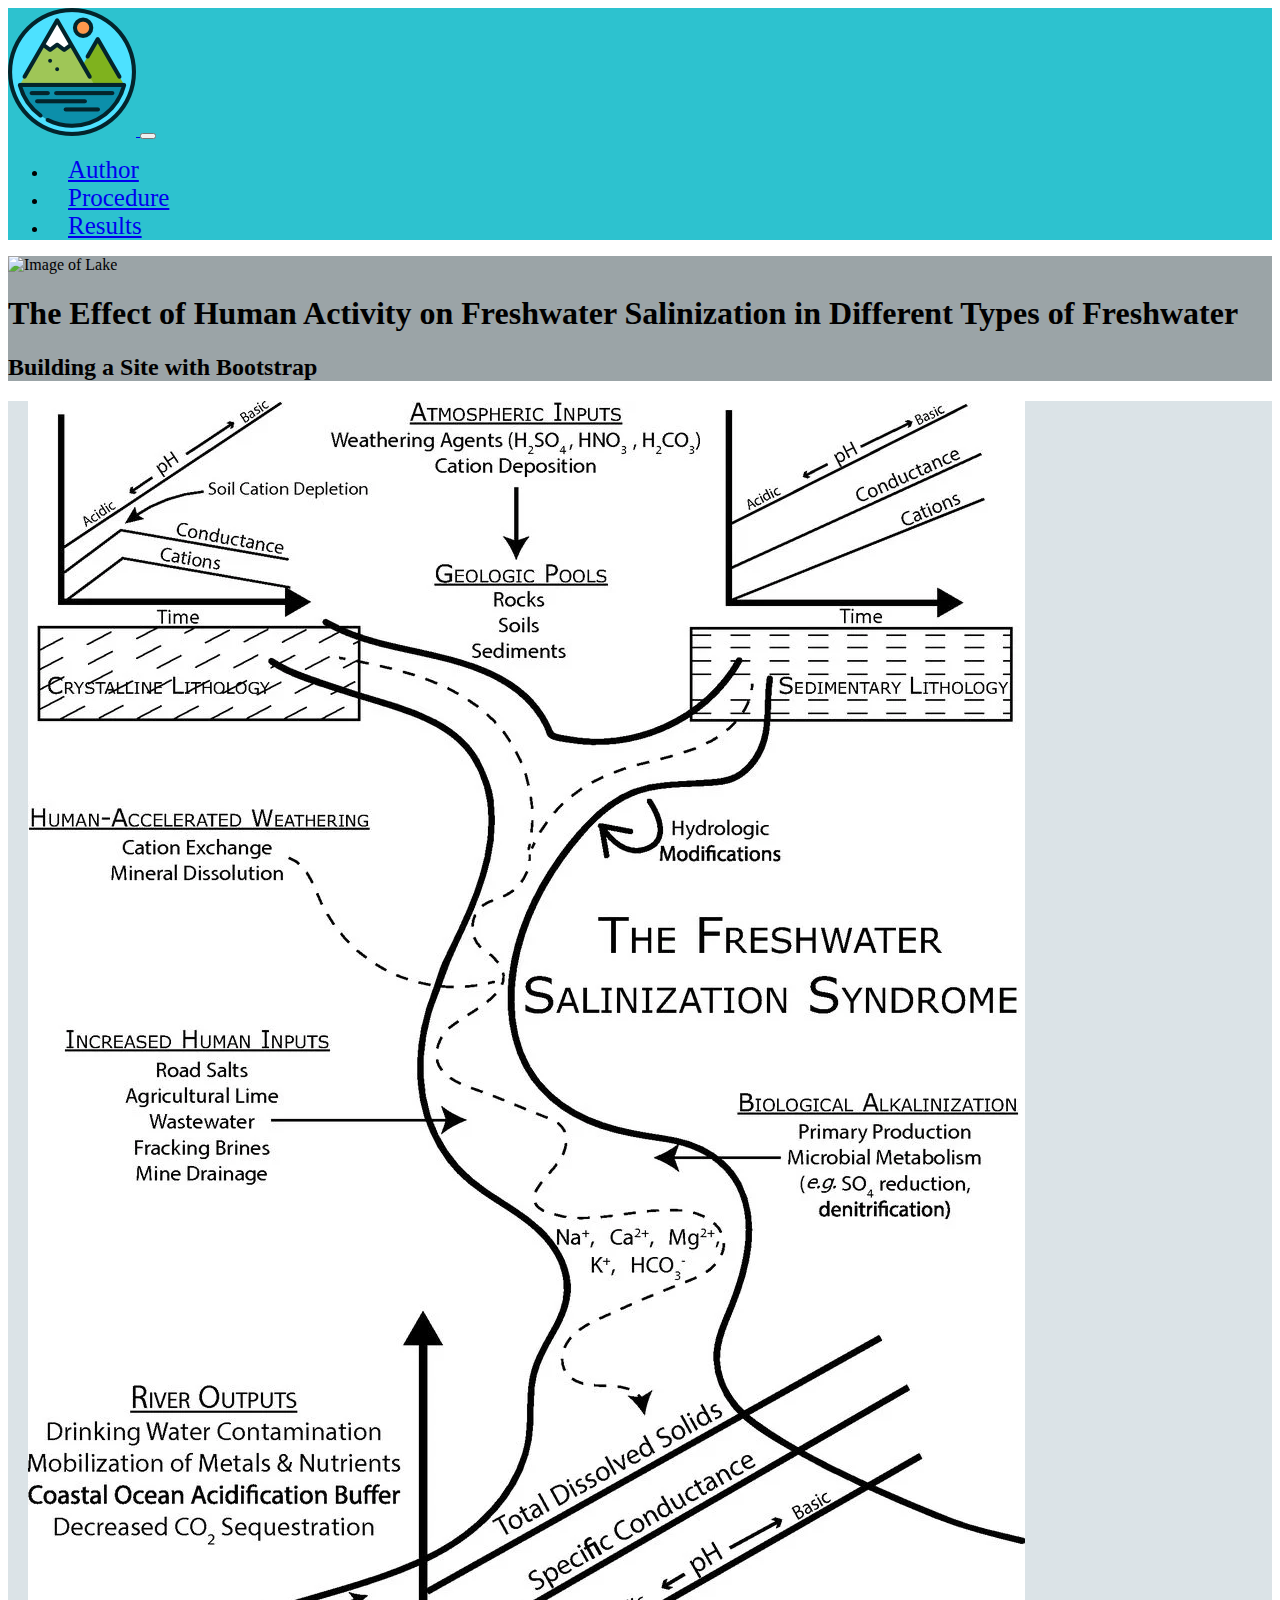
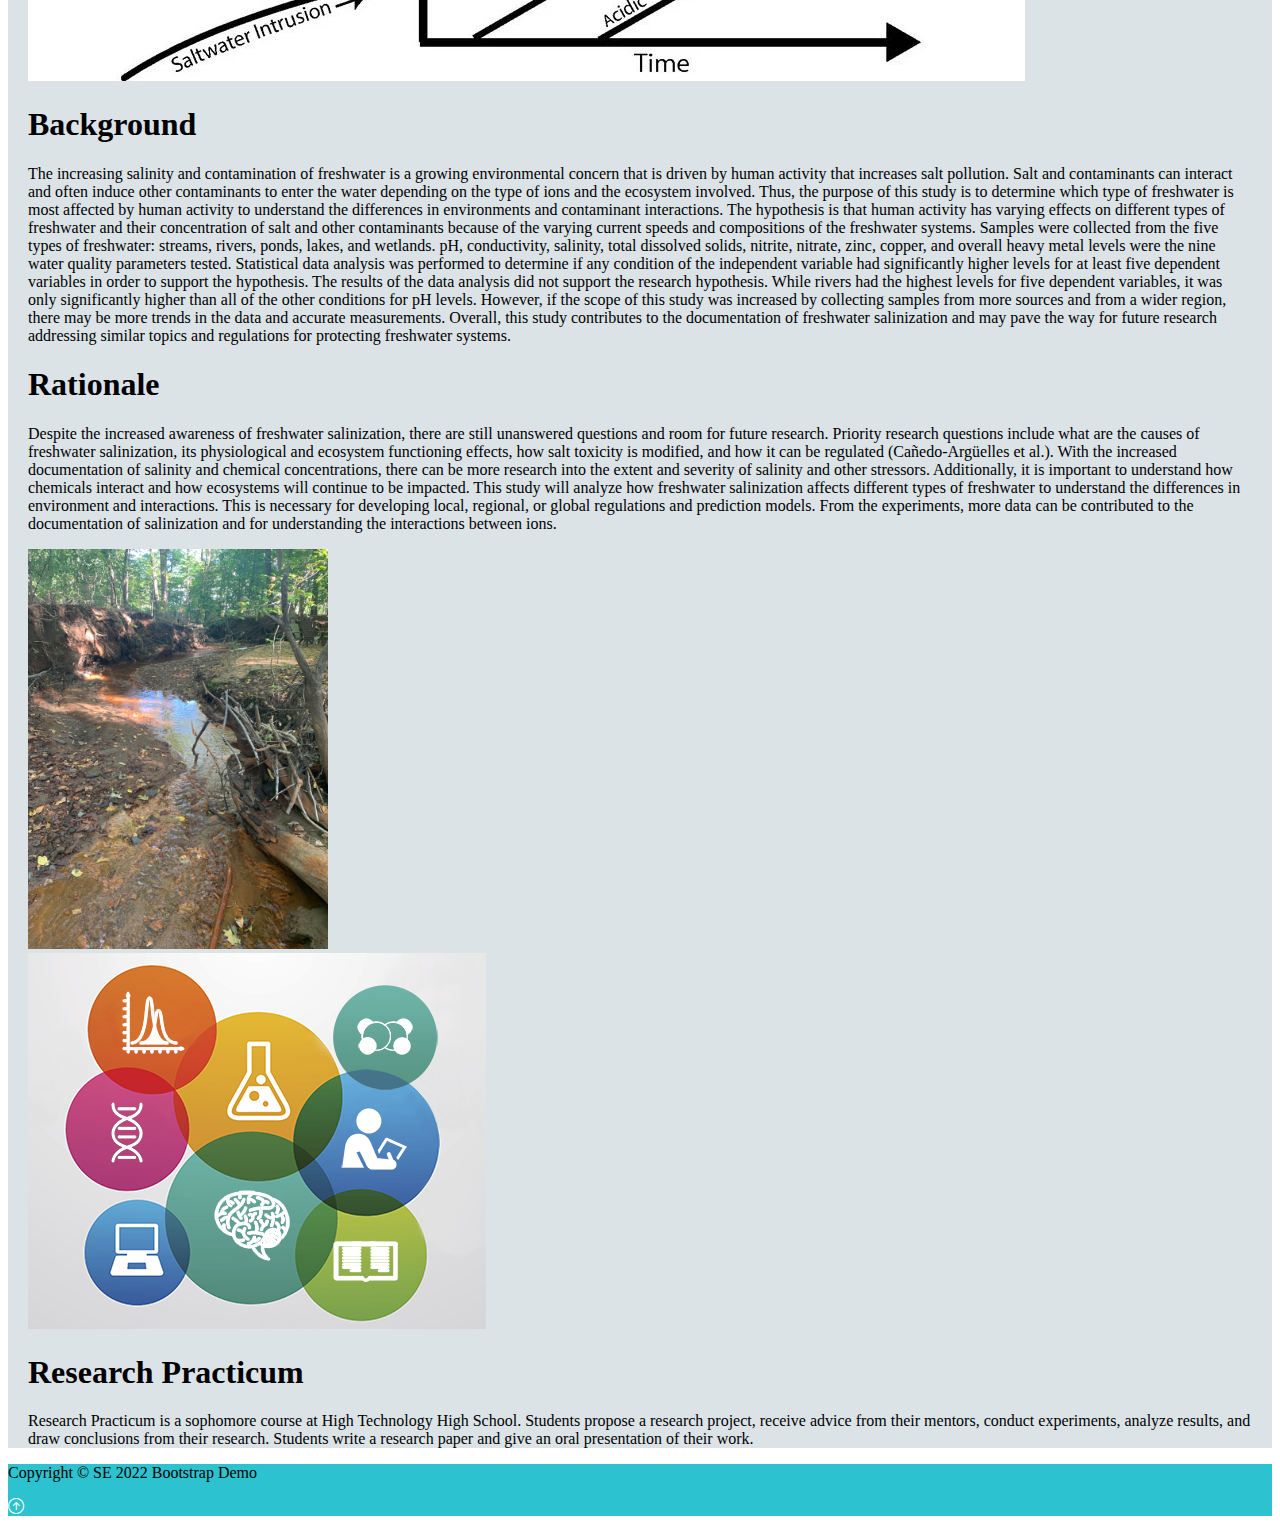
==== index.html @ 0949e7ca "u" ====
<!DOCTYPE html>
<html lang="en">
<head>
    <meta charset="UTF-8">
    <meta http-equiv="X-UA-Compatible" content="IE=edge">
    <meta name="viewport" content="width=device-width, initial-scale=1.0">
    <title>Document</title>
    <link href="https://cdn.jsdelivr.net/npm/bootstrap@5.1.3/dist/css/bootstrap.min.css" rel="stylesheet" 
        integrity="sha384-1BmE4kWBq78iYhFldvKuhfTAU6auU8tT94WrHftjDbrCEXSU1oBoqyl2QvZ6jIW3" crossorigin="anonymous">
    <link rel="stylesheet" href="https://cdn.jsdelivr.net/npm/bootstrap-icons@1.9.1/font/bootstrap-icons.css">
    <link rel="stylesheet" href="style.css">
</head>
<body>
    <nav class="navbar navbar-expand-lg navbar-dark nb-bg-color">
        <div class="container">
            <a href="index.html" class="navbar-brand">
                <img src="img/lakeicon.png" alt="Lake Logo" class="d-inline-block align-text-top w-50">
            </a>

            <!-- Hamburger Menu Button-->
            <button class="navbar-toggler" type="button" data-bs-toggle="collapse" data-bs-target="#navmenu">
                <span class="navbar-toggler-icon"></span>
            </button>

            <!-- Collapsible navbar menu with custom hover underline CSS animation-->
            <div class="collapse navbar-collapse" id="navmenu">
                <!-- Links to hamburger menu button-->
                <ul class="navbar-nav ms-auto">
                    <li class="nav-item">
                        <a href="author.html" class="nav-link hover-underline-animation" id="nbMenuItem">Author</a>
                    </li>
                    <li class="nav-item">
                        <a href="procedure.html" class="nav-link hover-underline-animation" id="nbMenuItem">Procedure</a>
                    </li>
                    <li class="nav-item">
                        <a href="results.html" class="nav-link hover-underline-animation" id="nbMenuItem">Results</a>
                    </li>
                </ul>
            </div>
        </div>
    </nav>

    <!-- Showcase -->
    <section class="showcase text-light p-2 text-center">
        <div class="container">
            <div class="row">
                <div class="col-lg-6 p-0 d-flex align-items-center">
                    <img class="img-fluid w-75" src="img/HomePageImage.jpg" alt="Image of Lake">
                </div>
                <div class="col-lg-6 p-0 d-flex align-items-center">
                    <div class="container">
                        <h1 class="display-4">The Effect of Human Activity on Freshwater Salinization in Different Types of Freshwater</h1>
                        <h2>Building a Site with Bootstrap</h2>
                    </div>
                </div>
            </div>
        </div>
    </section>

    <!--Overview-->
    <section class="overview text-dark p-2 text-left">
        <div class="container">
            <div class="row">
                <div class="col-lg-4 p-3 d-flex align-items-center">
                    <img class="img-fluid" id="ovPadLeft" src="img/backgroundsection.jpg" alt="Freshwater Salinization Figure"> 
                </div>
                <div class="col-lg-8 p-3">
                    <h1 class="pad-right" id="ovPadLeft">Background</h1>
                    <p class="lead overview-font pad-right" id="ovPadLeft">The increasing salinity and contamination of freshwater is a growing environmental concern that is driven by human activity that increases salt pollution. Salt and contaminants can interact and often induce other contaminants to enter the water depending on the type of ions and the ecosystem involved. Thus, the purpose of this study is to determine which type of freshwater is most affected by human activity to understand the differences in environments and contaminant interactions. The hypothesis is that human activity has varying effects on different types of freshwater and their concentration of salt and other contaminants because of the varying current speeds and compositions of the freshwater systems. Samples were collected from the five types of freshwater: streams, rivers, ponds, lakes, and wetlands. pH, conductivity, salinity, total dissolved solids, nitrite, nitrate, zinc, copper, and overall heavy metal levels were the nine water quality parameters tested. Statistical data analysis was performed to determine if any condition of the independent variable had significantly higher levels for at least five dependent variables in order to support the hypothesis. The results of the data analysis did not support the research hypothesis. While rivers had the highest levels for five dependent variables, it was only significantly higher than all of the other conditions for pH levels. However, if the scope of this study was increased by collecting samples from more sources and from a wider region, there may be more trends in the data and accurate measurements. Overall, this study contributes to the documentation of freshwater salinization and may pave the way for future research addressing similar topics and regulations for protecting freshwater systems.
                    </p>
                </div>
            </div>
            <div class="row">
                <div class="col-lg-8 p-3">
                    <h1 class="pad-right" id="ovPadLeft">Rationale</h1>
                    <p class="lead overview-font pad-right" id="ovPadLeft">Despite the increased awareness of freshwater salinization, there are still unanswered questions and room for future research. Priority research questions include what are the causes of freshwater salinization, its physiological and ecosystem functioning effects, how salt toxicity is modified, and how it can be regulated (Cañedo-Argüelles et al.). With the increased documentation of salinity and chemical concentrations, there can be more research into the extent and severity of salinity and other stressors. Additionally, it is important to understand how chemicals interact and how ecosystems will continue to be impacted. This study will analyze how freshwater salinization affects different types of freshwater to understand the differences in environment and interactions. This is necessary for developing local, regional, or global regulations and prediction models. From the experiments, more data can be contributed to the documentation of salinization and for understanding the interactions between ions. 
                    </p>
                </div>
                <div class="col-lg-4 p-3 d-flex align-items-center">
                    <img class="img-fluid adjust-height" id="ovPadLeft" src="img/rationalesection.jpg" alt="Image of Stream"> 
                </div>
            </div>
            <div class="row">
                <div class="col-lg-4 p-3 d-flex align-items-center">
                    <img class="img-fluid" id="ovPadLeft" src="img/researchsection.png" alt="Research Image"> 
                </div>
                <div class="col-lg-8 p-3">
                    <h1 class="pad-right" id="ovPadLeft">Research Practicum</h1>
                    <p class="lead overview-font pad-right" id="ovPadLeft">Research Practicum is a sophomore course at High Technology High School. Students propose a research project, receive advice from their mentors, conduct experiments, analyze results, and draw conclusions from their research. Students write a research paper and give an oral presentation of their work. 
                    </p>
                </div>
            </div>
        </div>
    </section>

    <!--Footer (Requires BootStrap Icon CSS)-->
    <footer class="p-5 footer text-light text-center position-relative">
        <div class="container">
            <p class="lead">Copyright &copy; SE 2022 Bootstrap Demo</p>
            <a href="#" class="position-absolute bottom-0 end-0 p-5">
                <i class="bi bi-arrow-up-circle h2 icon-white"></i>
            </a>
        </div>
    </footer>

    <script src="https://cdn.jsdelivr.net/npm/bootstrap@5.1.3/dist/js/bootstrap.bundle.min.js" 
        integrity="sha384-ka7Sk0Gln4gmtz2MlQnikT1wXgYsOg+OMhuP+IlRH9sENBO0LRn5q+8nbTov4+1p" 
        crossorigin="anonymous"></script>
</body>
</html>
---- style.css ----
/*--------- Class CSS --------- */
.adjust-height {
    max-height: 400px;
}

.procedure-font{
    font-size: 1.1rem;
    font-weight: 300;
}

.procedure-header{
    color: rgb(82,81,81);
}

.procedure{
    background-color: #dbe3e7;
}

.pad-right{
    padding-right: 20px;
}

.about-author{
    color: rgb(82,81,81);
}

.author{
    background-color: #dbe3e7;
}

.footer{
    background-color:#2DC2CF;
}

.icon-white{
    color: #FFF;
}

.overview{
    background-color: #dbe3e7;
}

.showcase{
    background-color: #9ba4a7;
}

.nb-bg-color{
    background-color: #2DC2CF;
}


/*--------- ID CSS --------- */

a#nbMenuItem {
    font-size: 25px;
    padding-right: 20px;
    padding-left: 20px;
}

div#about{
    width: 400px;
    margin: auto;
}

h1#ovPadLeft{
    padding-left: 20px;
}

p#ovPadLeft{
    padding-left: 20px;
}

img#ovPadLeft{
    padding-left: 20px;
}

/* ------- Media Queries --------- */
@media only screen and (max-width: 992px) {
    img {
        max-height: 400px;
    }
}

/* -----------------Underline Animation CSS -----------------*/
.hover-underline-animation {
    display: inline-block;
    position: relative;
    /*color: #0087ca;*/
  }
  
.hover-underline-animation:after {
    content: '';
    position: absolute;
    width: 100%;
    transform: scaleX(0);
    height: 2px;
    bottom: 0;
    left: 0;
    background-color: #eae6e6;
    /*transform-origin: bottom right;*/
    transition: transform 0.35s ease-out;
}
  
.hover-underline-animation:hover:after {
    transform: scaleX(1);
    /*transform-origin: bottom left;*/
}
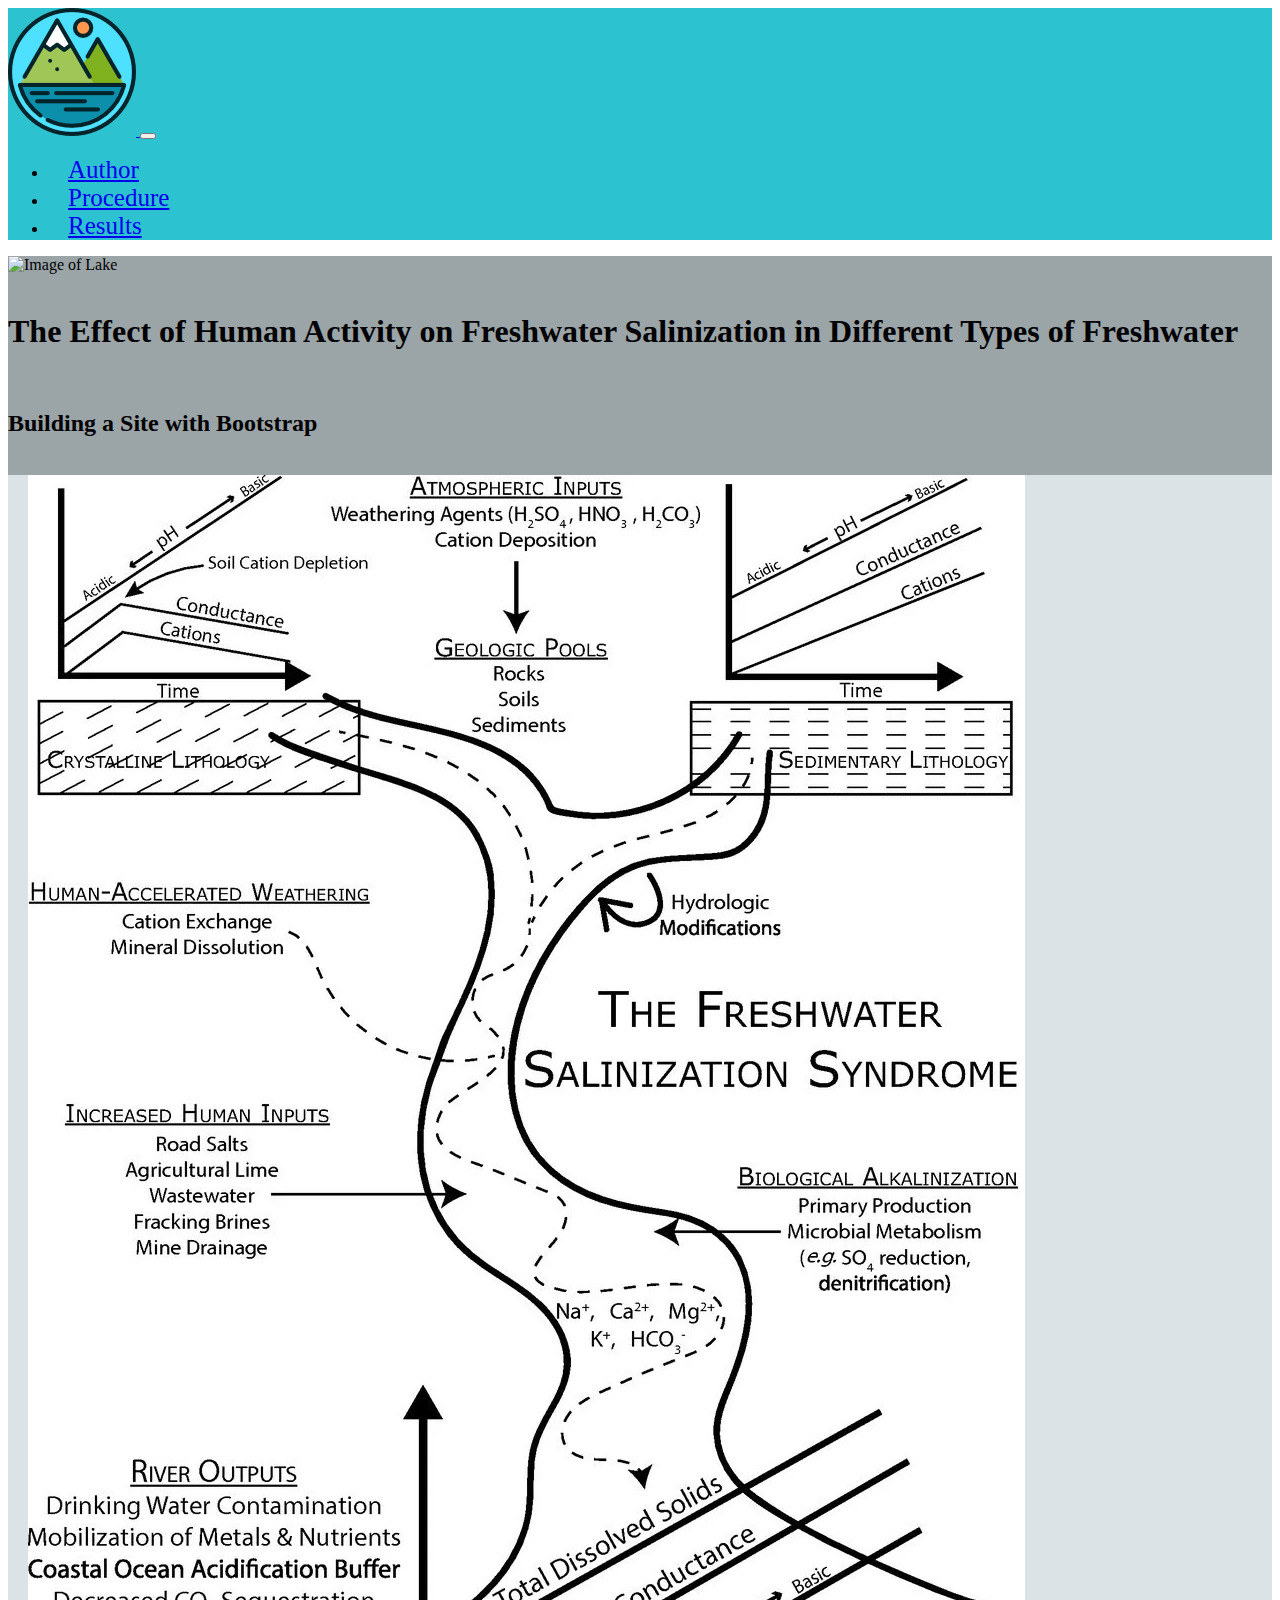
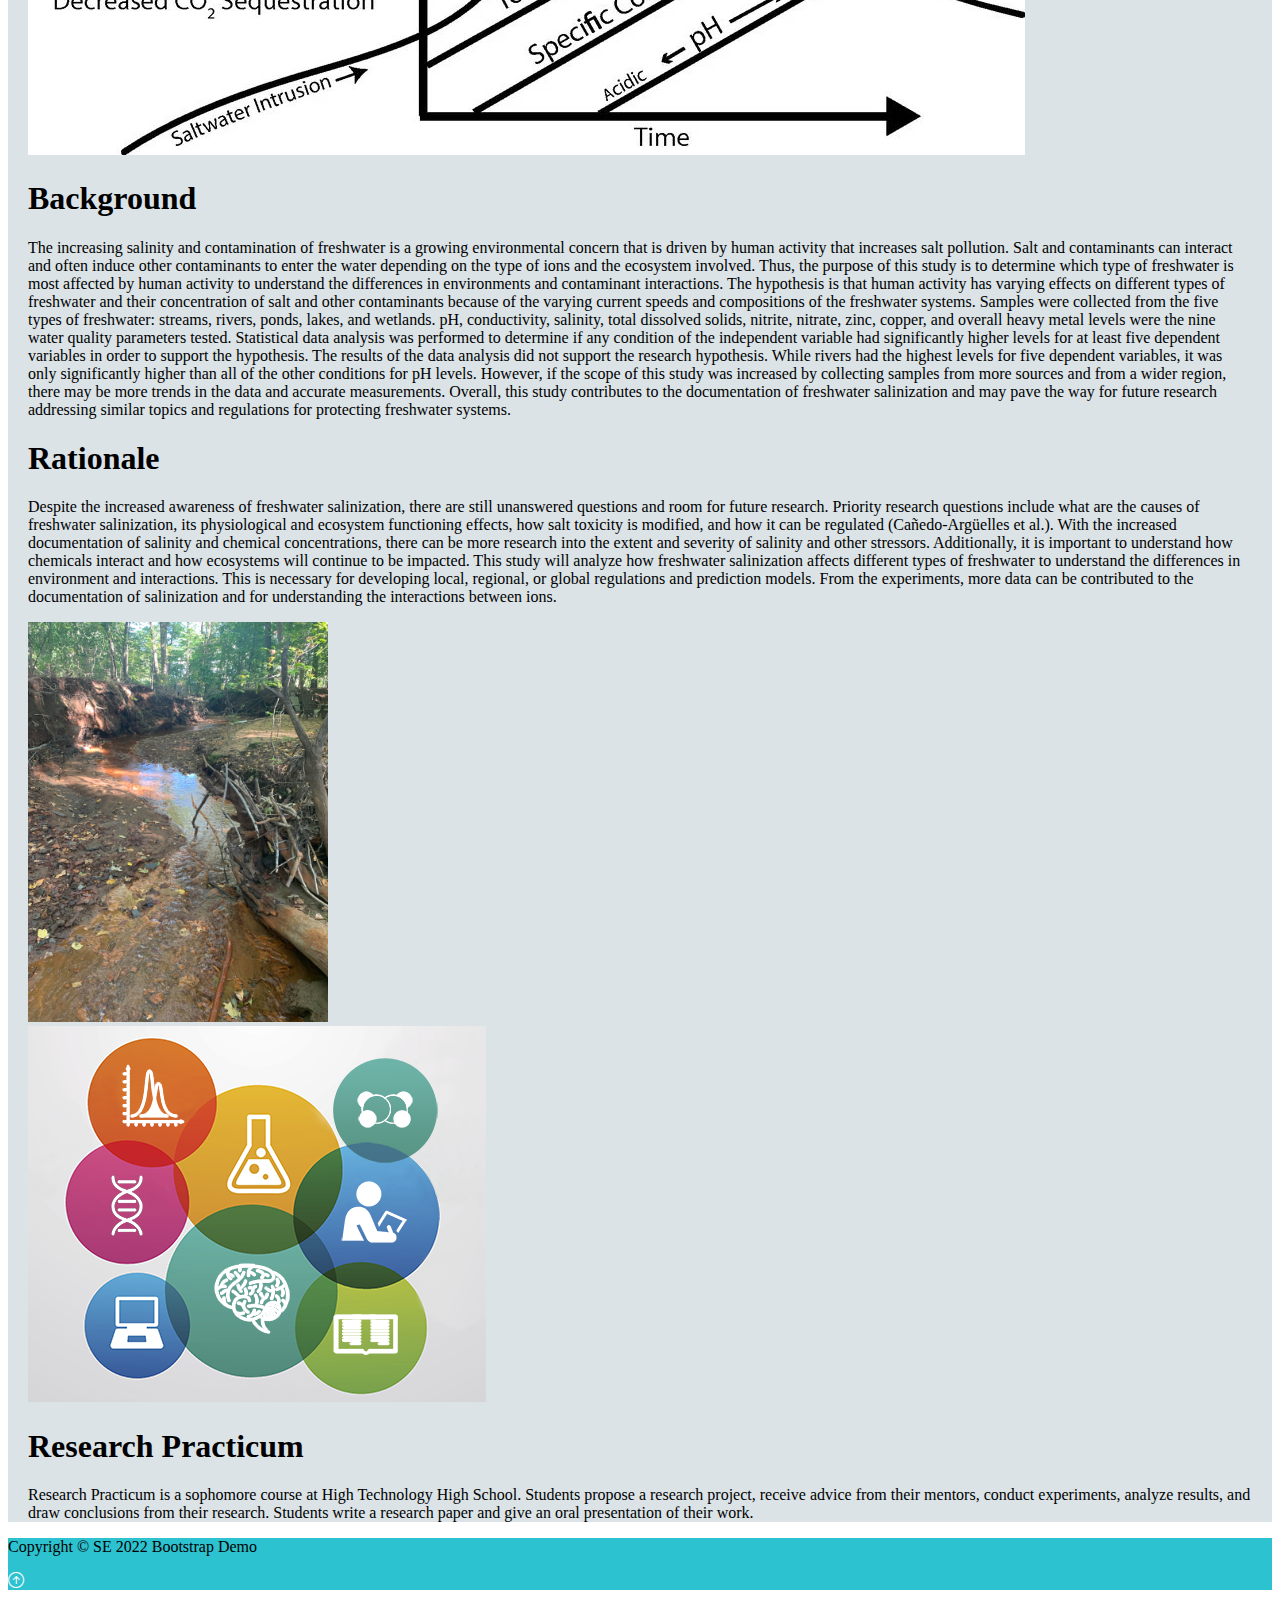
==== commit 89aaa3a5: "a" ====
--- a/index.html
+++ b/index.html
@@ -4,7 +4,7 @@
     <meta charset="UTF-8">
     <meta http-equiv="X-UA-Compatible" content="IE=edge">
     <meta name="viewport" content="width=device-width, initial-scale=1.0">
-    <title>Document</title>
+    <title>Emma Luo - Research Project</title>
     <link href="https://cdn.jsdelivr.net/npm/bootstrap@5.1.3/dist/css/bootstrap.min.css" rel="stylesheet" 
         integrity="sha384-1BmE4kWBq78iYhFldvKuhfTAU6auU8tT94WrHftjDbrCEXSU1oBoqyl2QvZ6jIW3" crossorigin="anonymous">
     <link rel="stylesheet" href="https://cdn.jsdelivr.net/npm/bootstrap-icons@1.9.1/font/bootstrap-icons.css">
@@ -45,12 +45,15 @@
         <div class="container">
             <div class="row">
                 <div class="col-lg-6 p-0 d-flex align-items-center">
-                    <img class="img-fluid w-75" src="img/HomePageImage.jpg" alt="Image of Lake">
+                    <img class="img-fluid" src="img/HomePageImage.jpg" alt="Image of Lake">
                 </div>
                 <div class="col-lg-6 p-0 d-flex align-items-center">
                     <div class="container">
+                        <br>
                         <h1 class="display-4">The Effect of Human Activity on Freshwater Salinization in Different Types of Freshwater</h1>
+                        <br>
                         <h2>Building a Site with Bootstrap</h2>
+                        <br>
                     </div>
                 </div>
             </div>
--- a/style.css
+++ b/style.css
@@ -79,6 +79,7 @@
     img {
         max-height: 400px;
     }
+
 }
 
 /* -----------------Underline Animation CSS -----------------*/
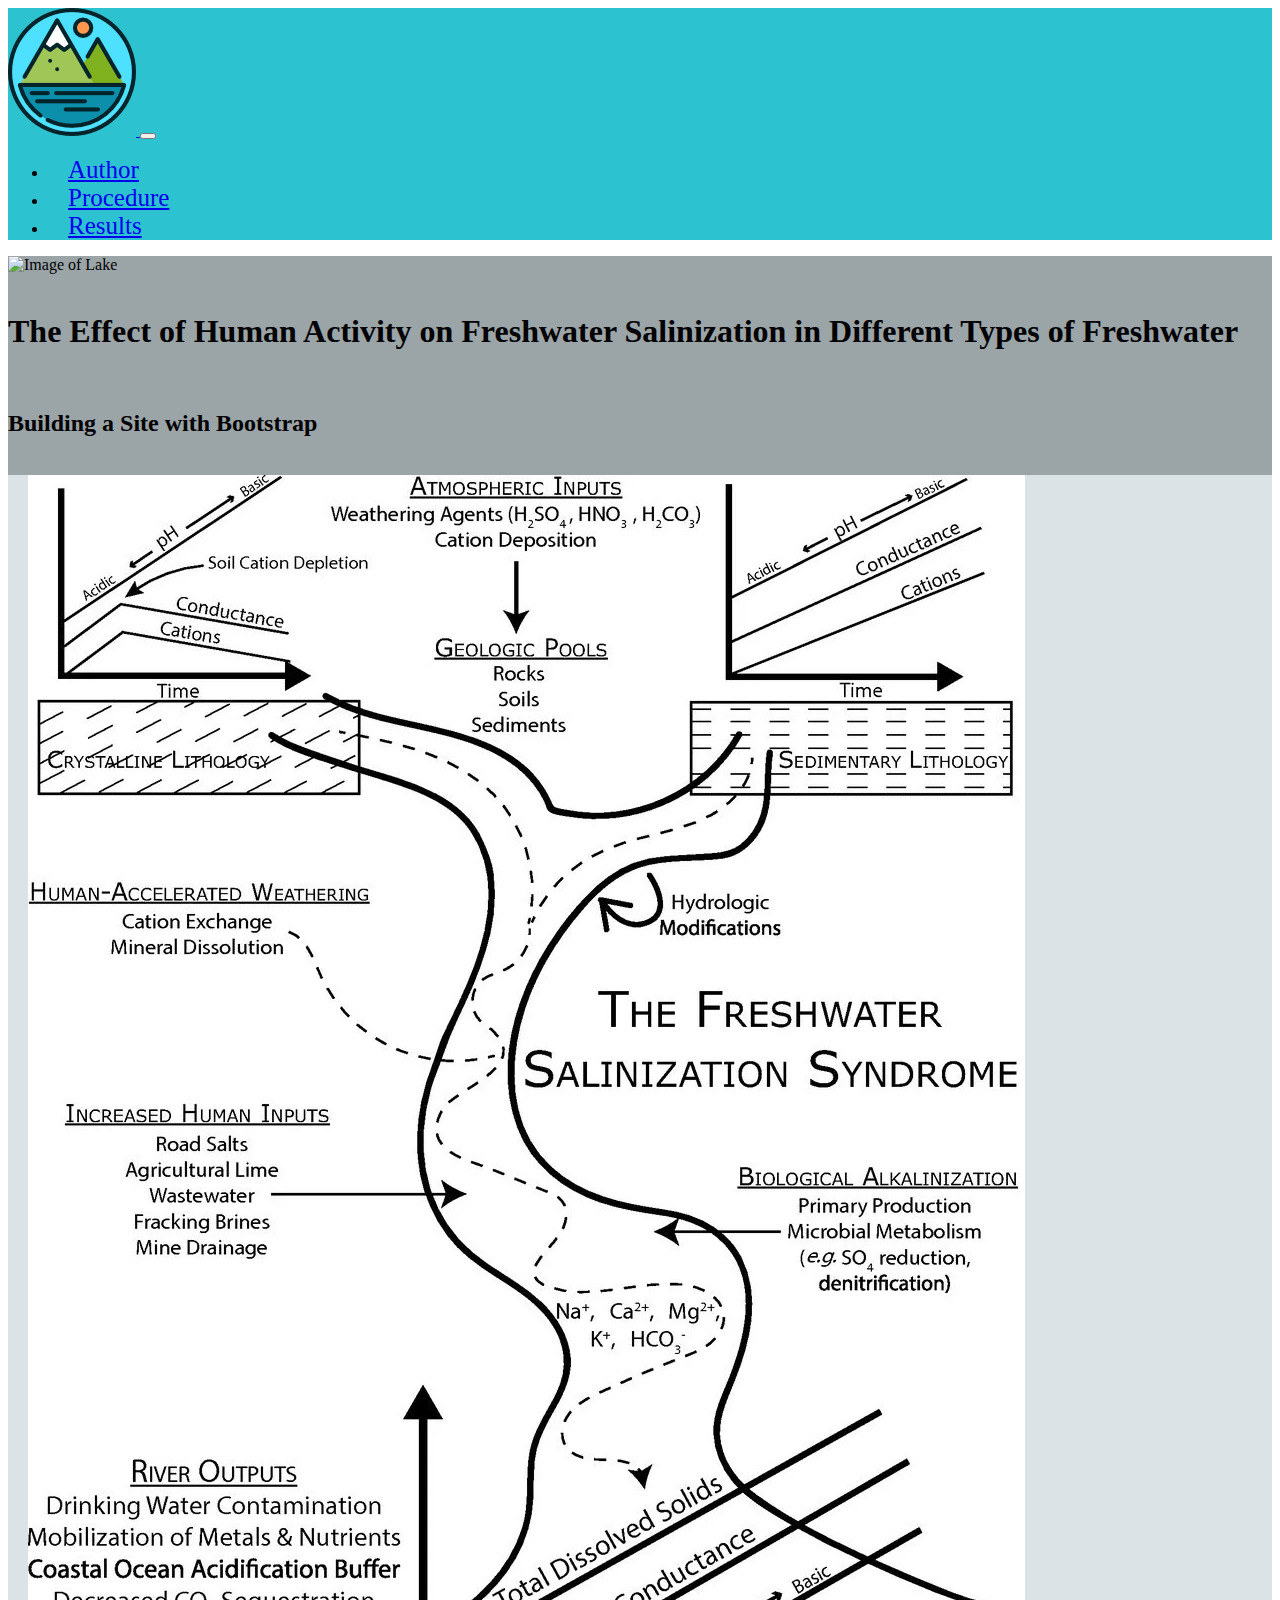
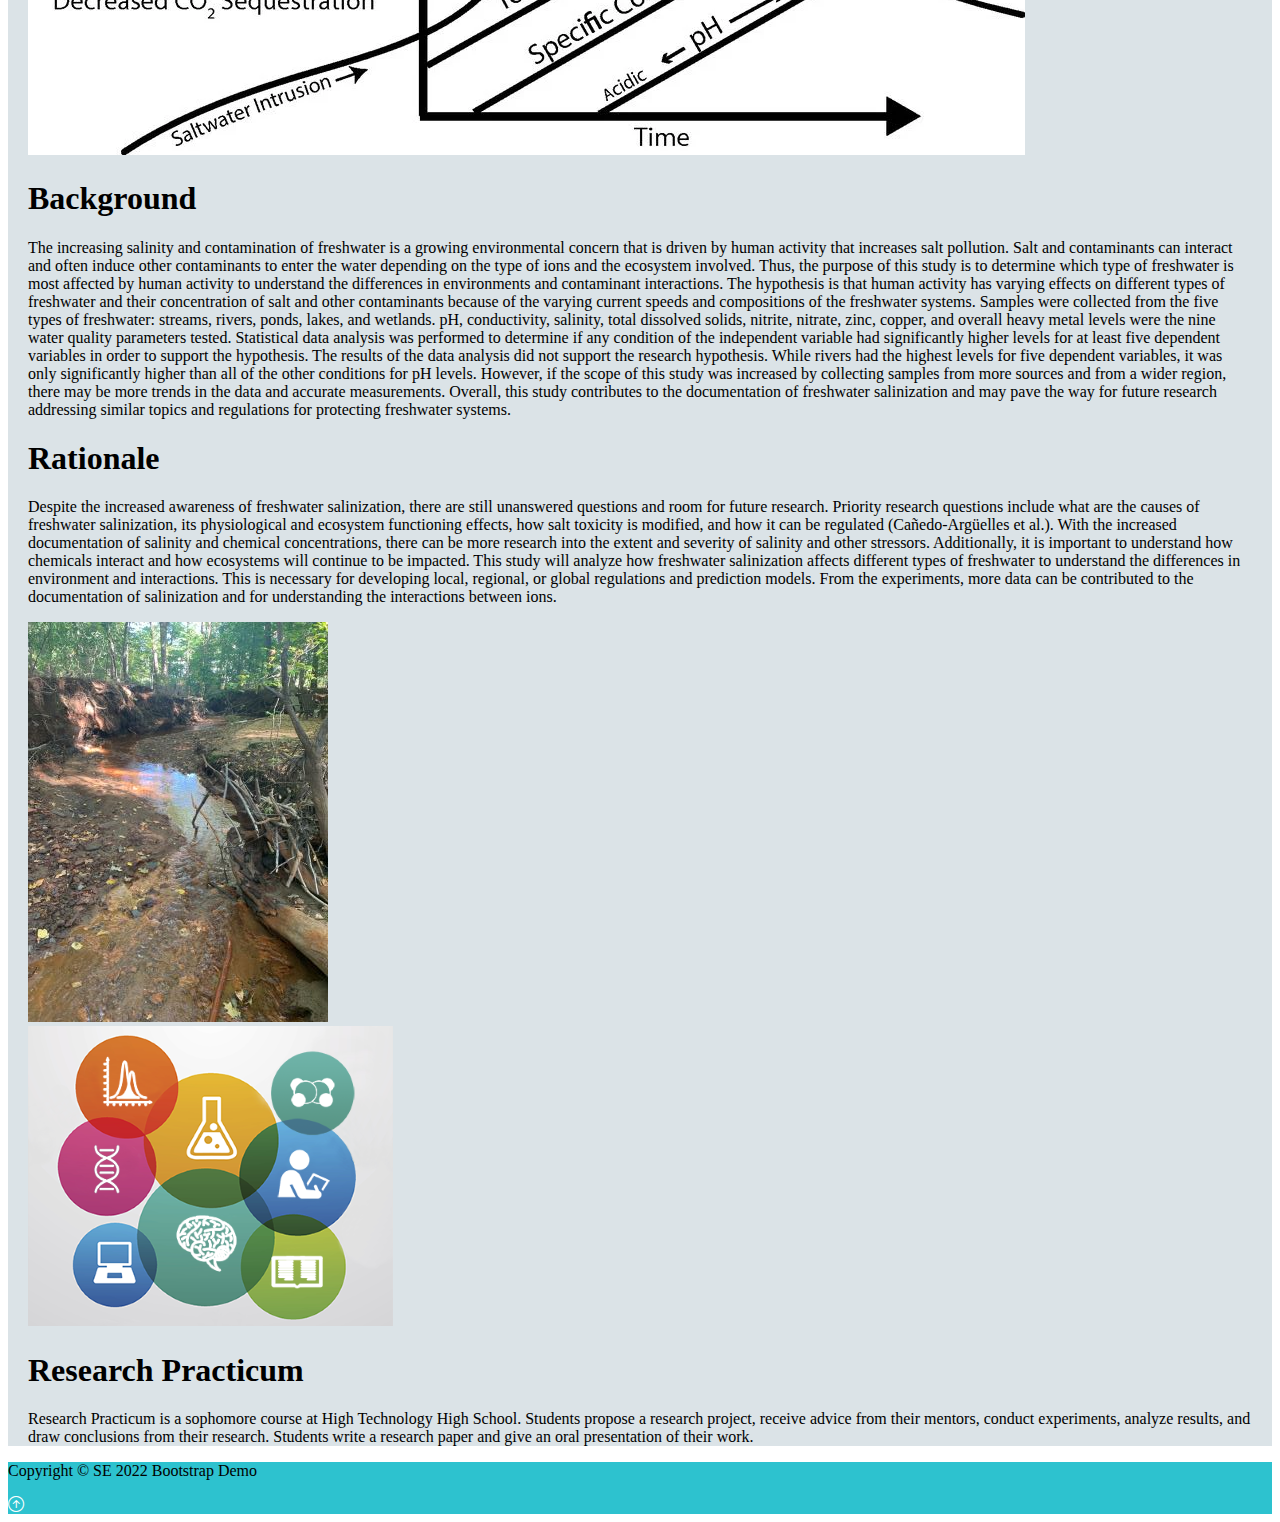
==== commit 0b031abc: "i" ====
--- a/index.html
+++ b/index.html
@@ -44,7 +44,7 @@
     <section class="showcase text-light p-2 text-center">
         <div class="container">
             <div class="row">
-                <div class="col-lg-6 p-0 d-flex align-items-center">
+                <div class="col-lg-6 p-0 d-flex align-items-center justify-content-center">
                     <img class="img-fluid" src="img/HomePageImage.jpg" alt="Image of Lake">
                 </div>
                 <div class="col-lg-6 p-0 d-flex align-items-center">
@@ -80,7 +80,7 @@
                     </p>
                 </div>
                 <div class="col-lg-4 p-3 d-flex align-items-center">
-                    <img class="img-fluid adjust-height" id="ovPadLeft" src="img/rationalesection.jpg" alt="Image of Stream"> 
+                    <img class="img-fluid" id="ovPadLeft" src="img/rationaleimage.jpg" alt="Image of Stream"> 
                 </div>
             </div>
             <div class="row">
--- a/style.css
+++ b/style.css
@@ -1,12 +1,4 @@
 /*--------- Class CSS --------- */
-.adjust-height {
-    max-height: 400px;
-}
-
-.procedure-font{
-    font-size: 1.1rem;
-    font-weight: 300;
-}
 
 .procedure-header{
     color: rgb(82,81,81);
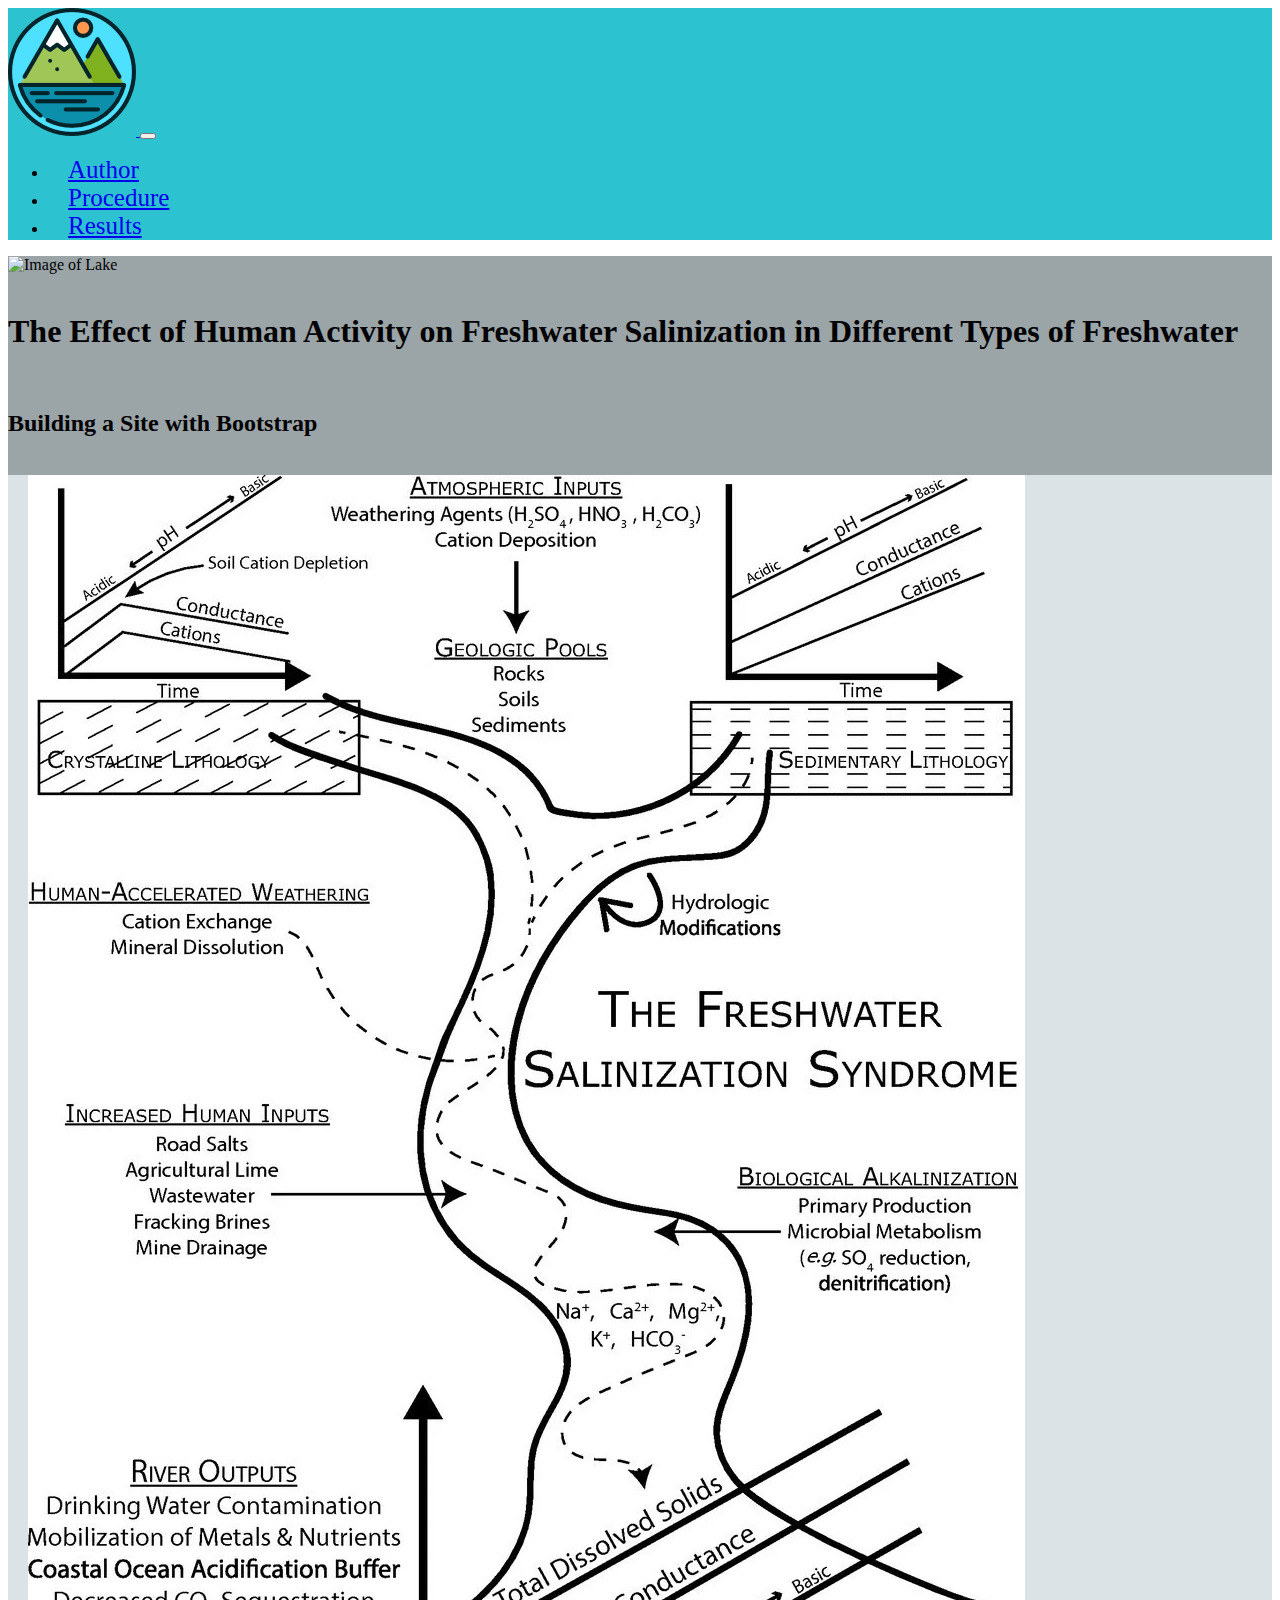
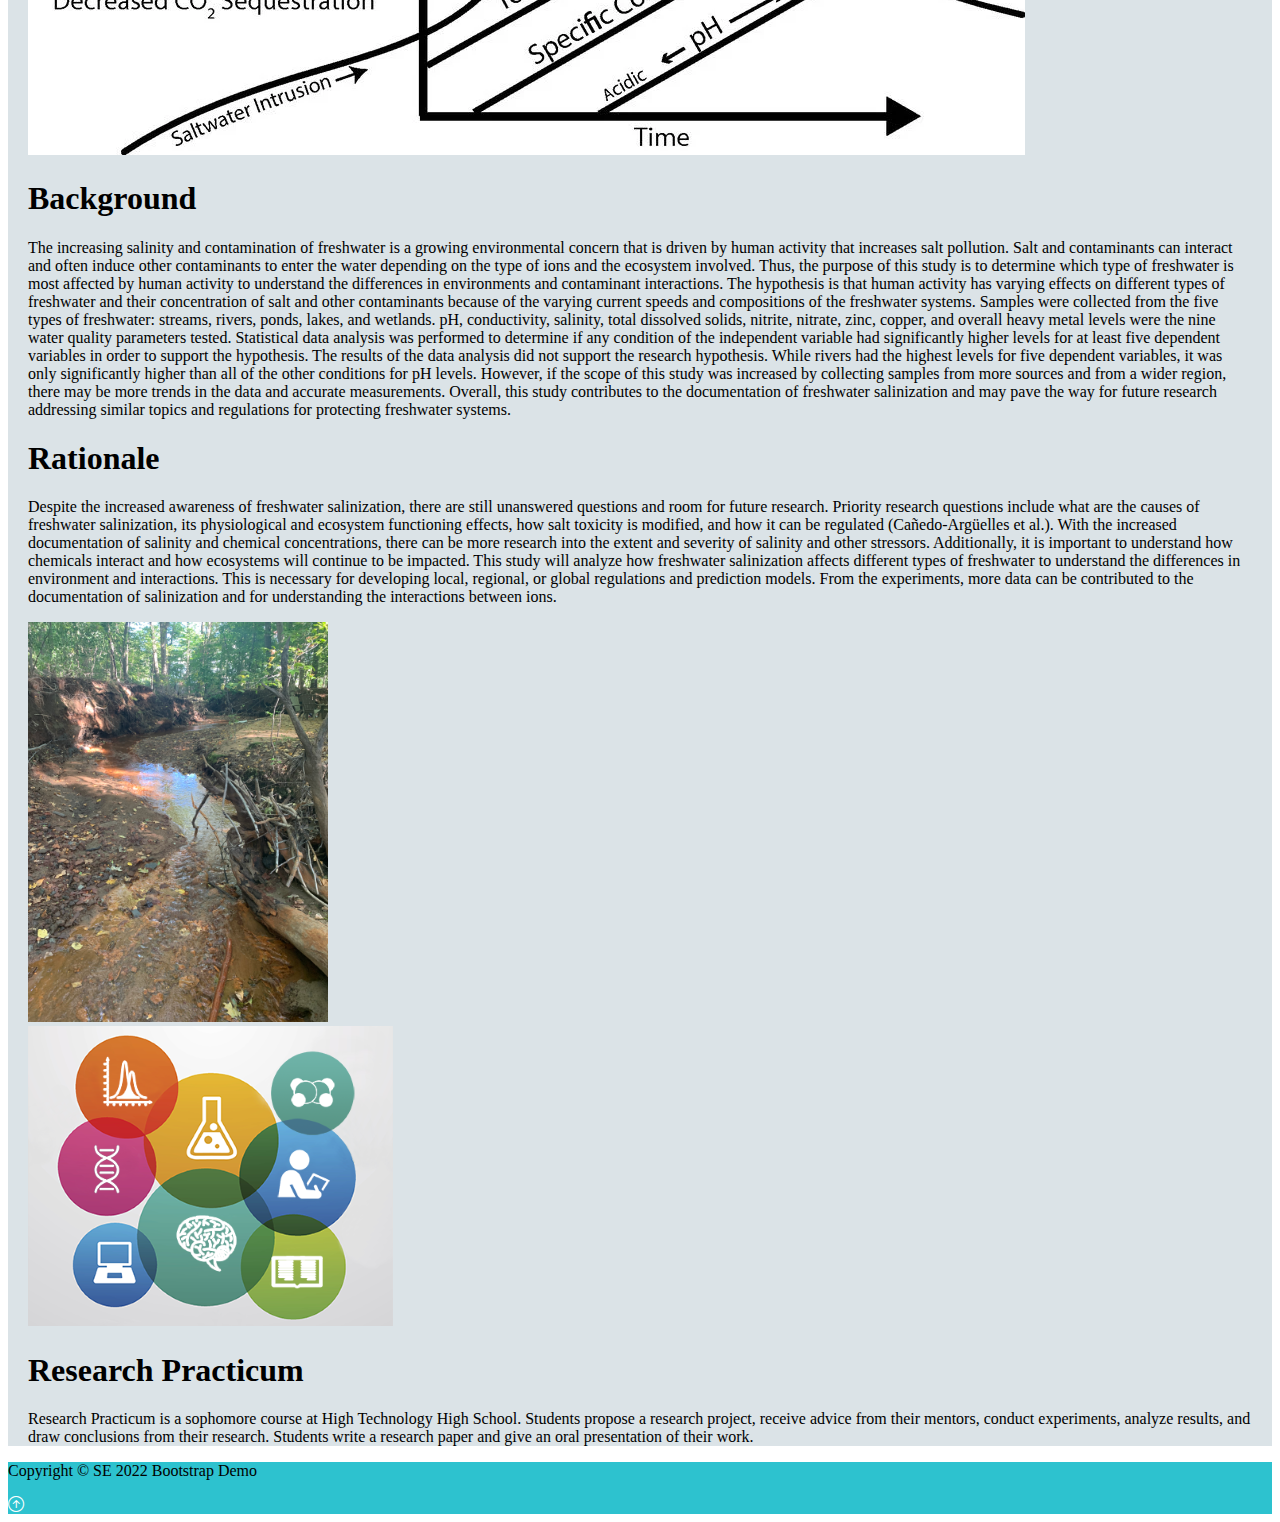
==== commit dff35347: "updates" ====
--- a/index.html
+++ b/index.html
@@ -45,7 +45,7 @@
         <div class="container">
             <div class="row">
                 <div class="col-lg-6 p-0 d-flex align-items-center justify-content-center">
-                    <img class="img-fluid" src="img/HomePageImage.jpg" alt="Image of Lake">
+                    <img class="img-fluid adjust-height" src="img/HomePageImage.jpg" alt="Image of Lake">
                 </div>
                 <div class="col-lg-6 p-0 d-flex align-items-center">
                     <div class="container">
@@ -65,7 +65,7 @@
         <div class="container">
             <div class="row">
                 <div class="col-lg-4 p-3 d-flex align-items-center">
-                    <img class="img-fluid" id="ovPadLeft" src="img/backgroundsection.jpg" alt="Freshwater Salinization Figure"> 
+                    <img class="img-fluid adjust-height" id="ovPadLeft" src="img/backgroundsection.jpg" alt="Freshwater Salinization Figure"> 
                 </div>
                 <div class="col-lg-8 p-3">
                     <h1 class="pad-right" id="ovPadLeft">Background</h1>
@@ -80,7 +80,7 @@
                     </p>
                 </div>
                 <div class="col-lg-4 p-3 d-flex align-items-center">
-                    <img class="img-fluid" id="ovPadLeft" src="img/rationaleimage.jpg" alt="Image of Stream"> 
+                    <img class="img-fluid" id="ovPadLeft" src="img/rationale.jpg" height="400" width="300" alt="Image of Stream"> 
                 </div>
             </div>
             <div class="row">
--- a/style.css
+++ b/style.css
@@ -68,8 +68,12 @@
 
 /* ------- Media Queries --------- */
 @media only screen and (max-width: 992px) {
-    img {
+    .adjust-height {
         max-height: 400px;
+    }
+
+    .adjust-width {
+        max-width: 400px;
     }
 
 }
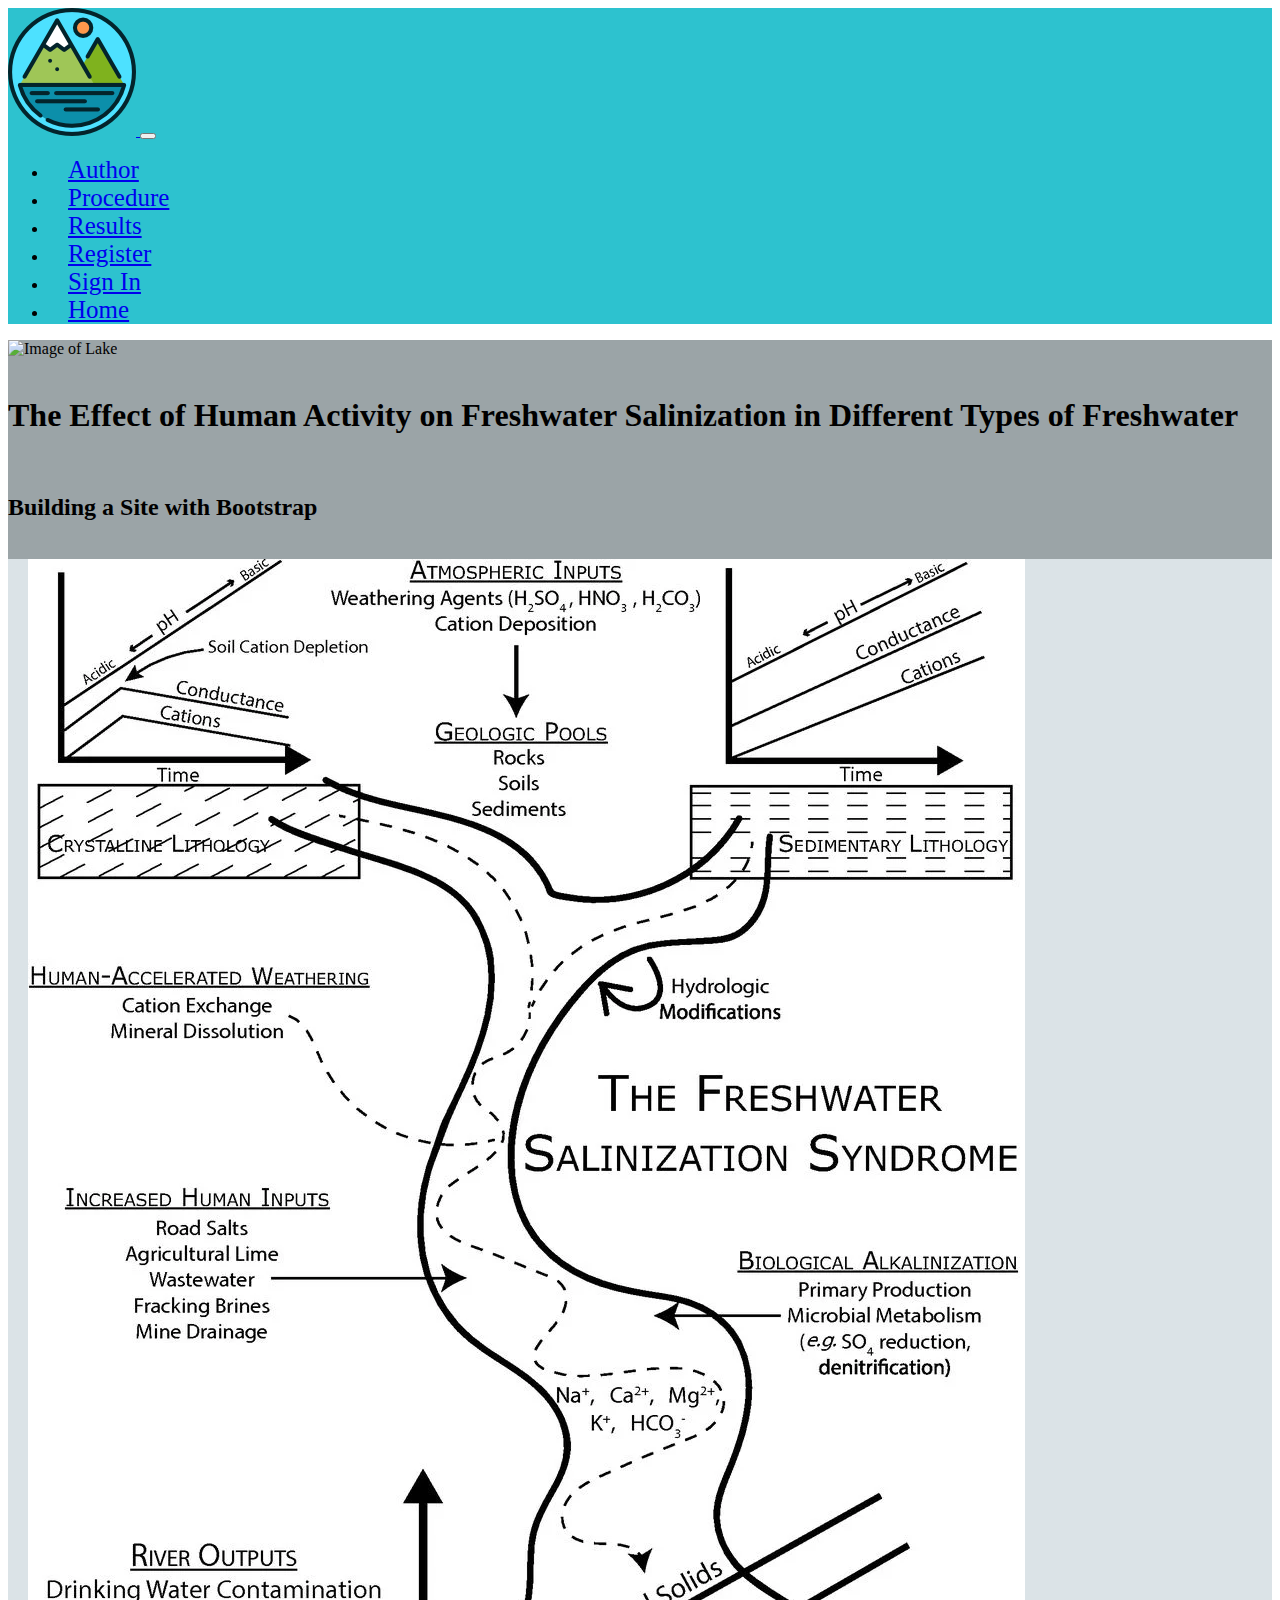
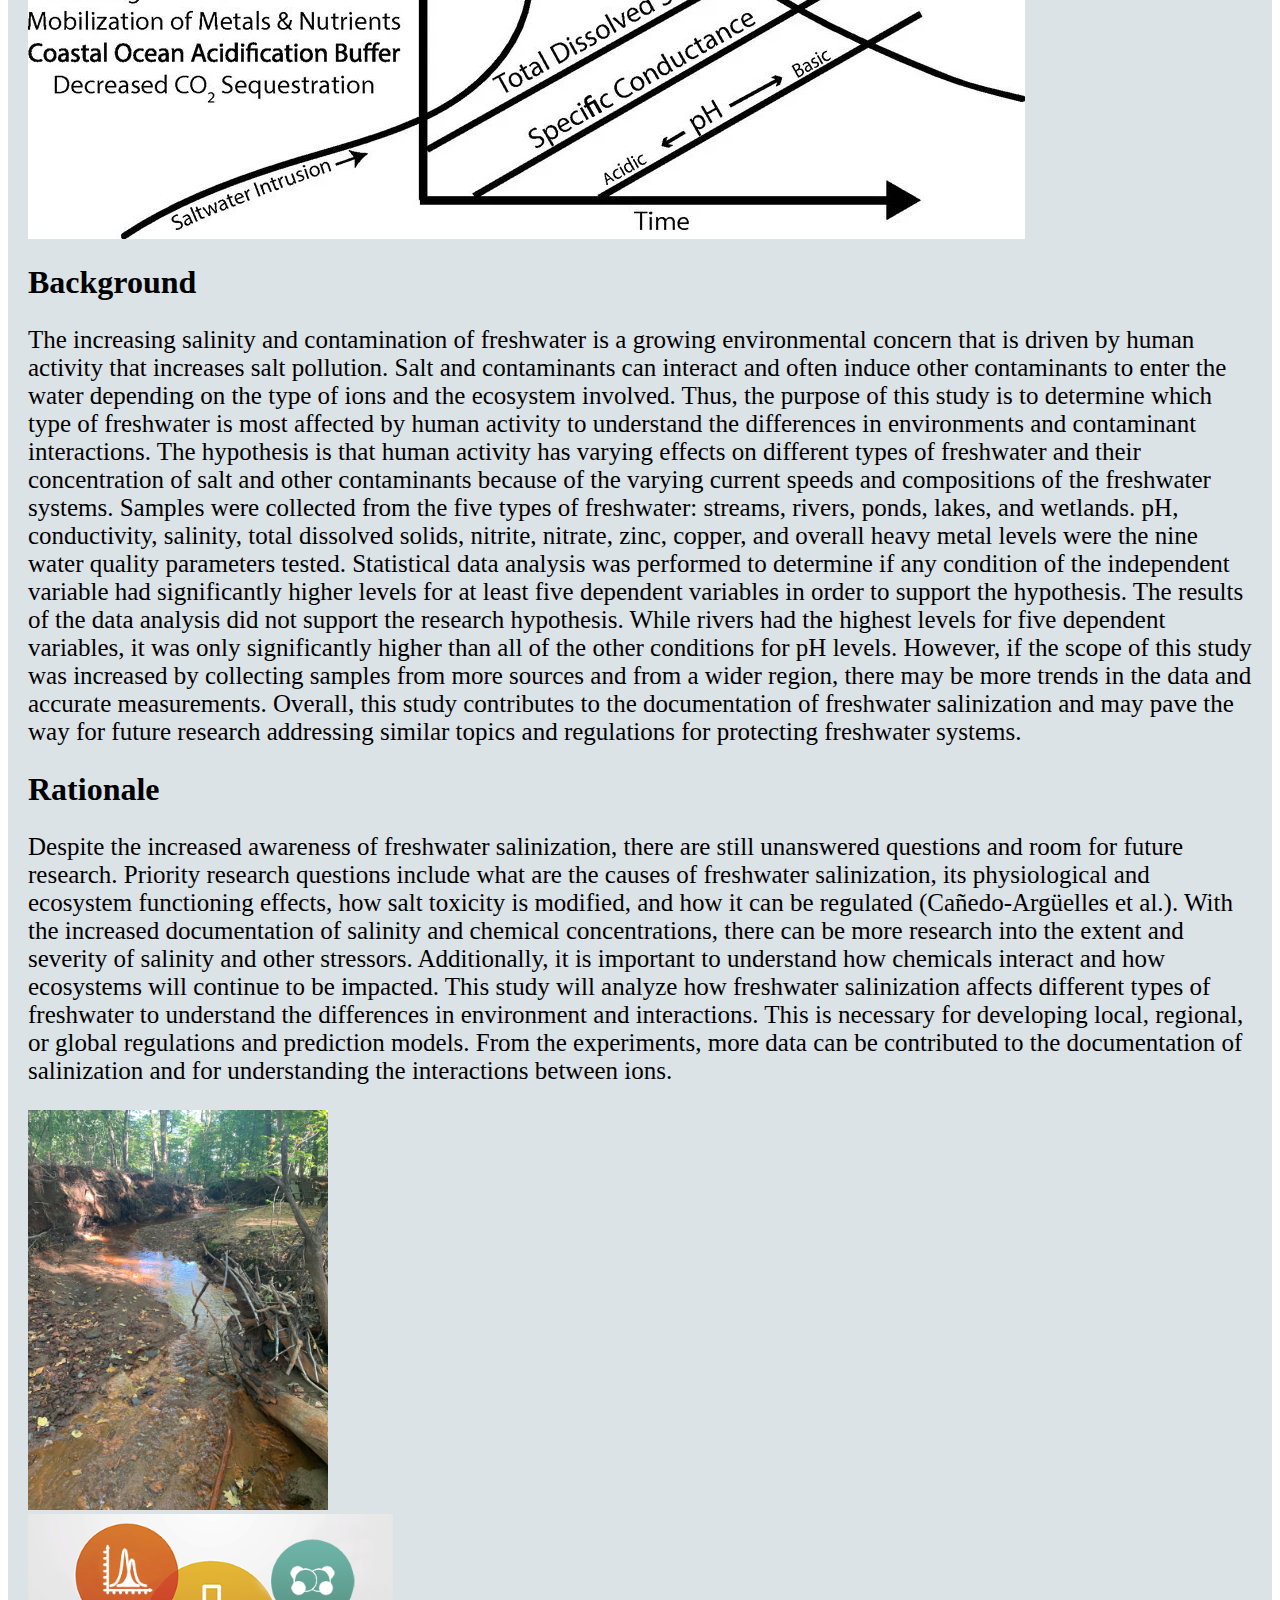
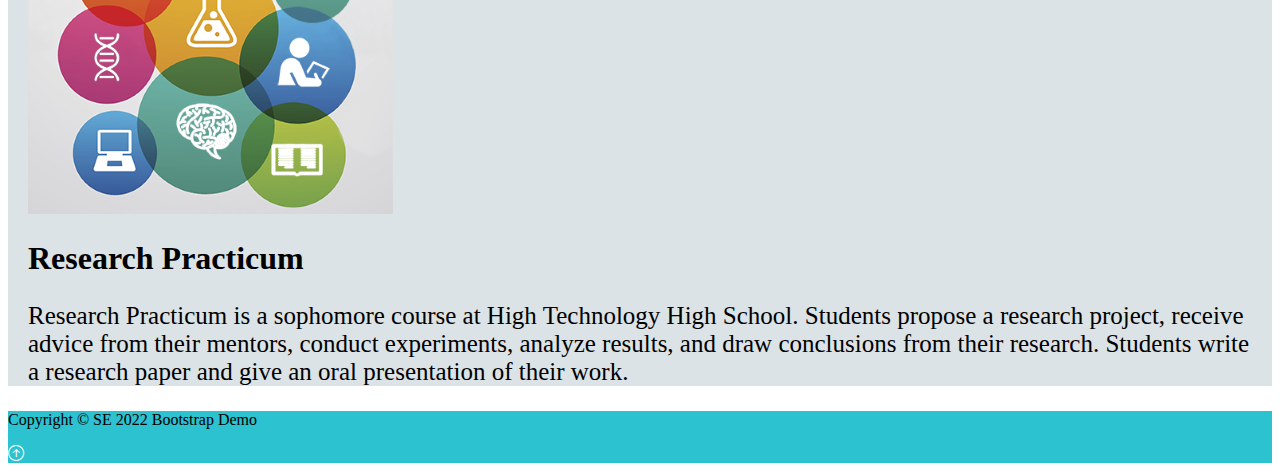
==== commit 106032b5: "Adding Firebase" ====
--- a/index.html
+++ b/index.html
@@ -5,10 +5,21 @@
     <meta http-equiv="X-UA-Compatible" content="IE=edge">
     <meta name="viewport" content="width=device-width, initial-scale=1.0">
     <title>Emma Luo - Research Project</title>
-    <link href="https://cdn.jsdelivr.net/npm/bootstrap@5.1.3/dist/css/bootstrap.min.css" rel="stylesheet" 
-        integrity="sha384-1BmE4kWBq78iYhFldvKuhfTAU6auU8tT94WrHftjDbrCEXSU1oBoqyl2QvZ6jIW3" crossorigin="anonymous">
+    <!-- Bootstrap 5 CSS, Icons and custom CSS file links -->
+    <link href="https://cdn.jsdelivr.net/npm/bootstrap@5.2.0/dist/css/bootstrap.min.css" rel="stylesheet"
+        integrity="sha384-gH2yIJqKdNHPEq0n4Mqa/HGKIhSkIHeL5AyhkYV8i59U5AR6csBvApHHNl/vI1Bx" crossorigin="anonymous">
     <link rel="stylesheet" href="https://cdn.jsdelivr.net/npm/bootstrap-icons@1.9.1/font/bootstrap-icons.css">
     <link rel="stylesheet" href="style.css">
+
+    <!-- Bootstrap 5, crypto-js and custom JS script tags-->
+    <!-- Include 'defer' keyword for each to improve loading-->
+    <script src="https://cdn.jsdelivr.net/npm/bootstrap@5.2.0/dist/js/bootstrap.bundle.min.js" 
+            defer integrity="sha384-A3rJD856KowSb7dwlZdYEkO39Gagi7vIsF0jrRAoQmDKKtQBHUuLZ9AsSv4jD4Xa" 
+            crossorigin="anonymous"></script>
+    <script src="https://cdnjs.cloudflare.com/ajax/libs/crypto-js/4.1.1/crypto-js.min.js" 
+            defer integrity="sha512-E8QSvWZ0eCLGk4km3hxSsNmGWbLtSCSUcewDQPQWZF6pEU8GlT8a5fF32wOl1i8ftdMhssTrF/OhyGWwonTcXA==" 
+            crossorigin="anonymous" referrerpolicy="no-referrer"></script>
+    <script type="module" src="js/fbSetup.js" defer></script>
 </head>
 <body>
     <nav class="navbar navbar-expand-lg navbar-dark nb-bg-color">
@@ -34,6 +45,15 @@
                     </li>
                     <li class="nav-item">
                         <a href="results.html" class="nav-link hover-underline-animation" id="nbMenuItem">Results</a>
+                    </li>
+                    <li class="nav-item">
+                        <a href="register.html" class="nav-link hover-underline-animation" id="nbMenuItem">Register</a>
+                    </li>
+                    <li class="nav-item">
+                        <a href="signIn.html" class="nav-link hover-underline-animation" id="nbMenuItem">Sign In</a>
+                    </li>
+                    <li class="nav-item">
+                        <a href="home.html" class="nav-link hover-underline-animation" id="nbMenuItem">Home</a>
                     </li>
                 </ul>
             </div>
@@ -105,10 +125,6 @@
             </a>
         </div>
     </footer>
-
-    <script src="https://cdn.jsdelivr.net/npm/bootstrap@5.1.3/dist/js/bootstrap.bundle.min.js" 
-        integrity="sha384-ka7Sk0Gln4gmtz2MlQnikT1wXgYsOg+OMhuP+IlRH9sENBO0LRn5q+8nbTov4+1p" 
-        crossorigin="anonymous"></script>
 </body>
 </html>
 
--- a/style.css
+++ b/style.css
@@ -1,3 +1,11 @@
+table th{
+    /*Keep column headers at the top as table is scrolled*/
+    position: sticky;
+    top: 0px; /* https://www.w3schools.com/cssref/pr_pos_top.php*/
+    overflow-y: auto;
+
+}
+
 /*--------- Class CSS --------- */
 
 .procedure-header{
@@ -40,6 +48,57 @@
     background-color: #2DC2CF;
 }
 
+.dataForm{
+    display: flex;
+    justify-content: left;
+    align-items: center;
+}
+
+.days{
+    text-align: center;
+    vertical-align: middle;
+}
+
+.headerBG{
+    background-color: #e6e6e6;
+}
+
+.footerBG{
+    background-color: #e6e6e6;
+}
+
+.ordered-List-item-font{
+    font-size:22px;
+}
+.overview-font{
+    font-size:25px;
+}
+
+.signUpForm{
+    display: flex;
+    justify-content: center;
+    align-items: center;
+}
+
+.temps-table{
+    max-height: 250px;  /*prevent table from stretching to bottom of screen*/
+    overflow: auto;
+}
+
+.temps{
+    text-align: center;
+    vertical-align: middle;
+}
+
+.nbMenuItem{
+    font-size:25px;
+    padding-right: 20px;
+    padding-left: 20px;
+}
+
+.notes{
+    font-size:20px;
+}
 
 /*--------- ID CSS --------- */
 
@@ -101,4 +160,5 @@
 .hover-underline-animation:hover:after {
     transform: scaleX(1);
     /*transform-origin: bottom left;*/
-}+}
+
